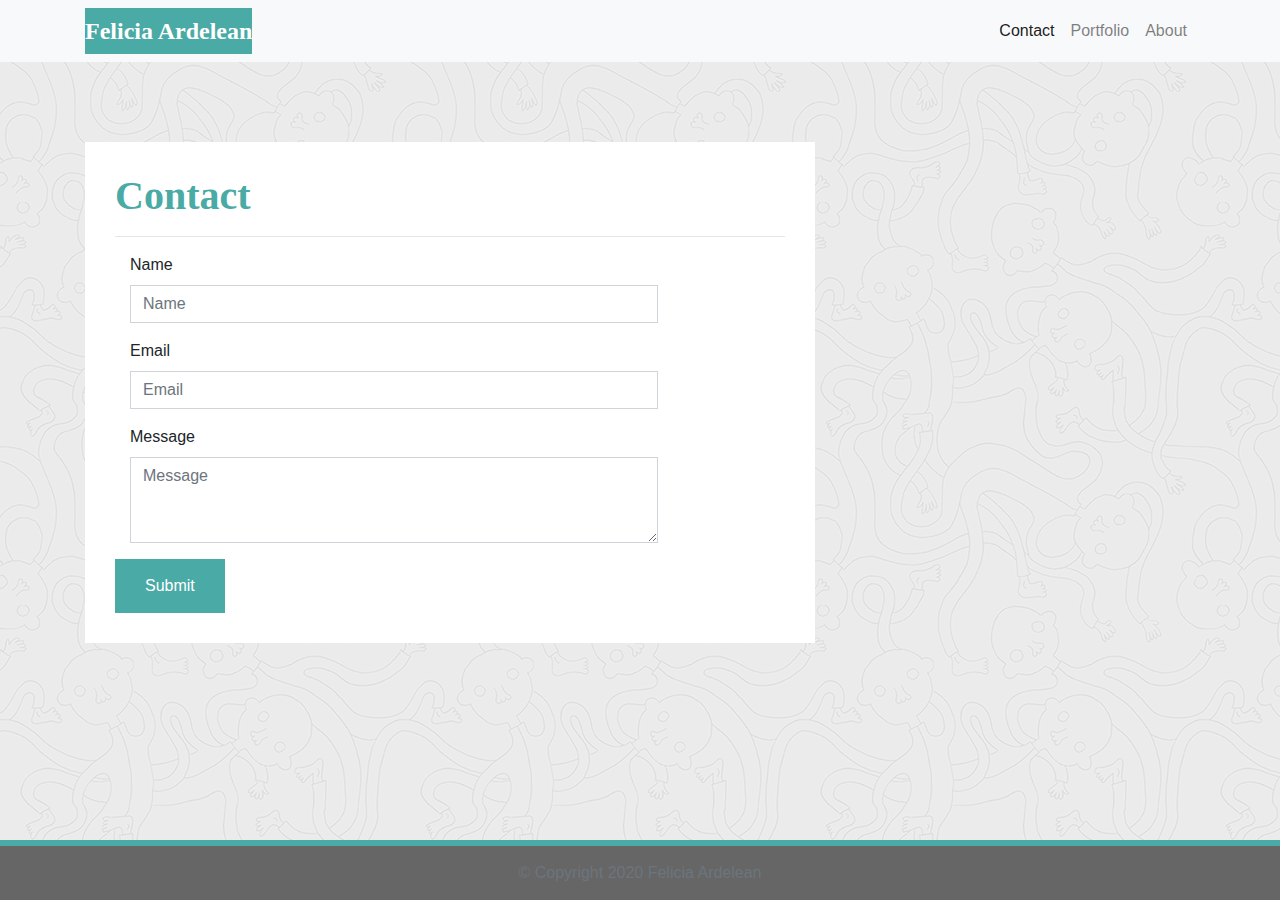
==== contact.html @ 16aacb9f "initial commit" ====
<!DOCTYPE html>
<html lang="en-us">

<head>

  <meta charset="UTF-8">
  <meta name="viewport" content="width=device-width, initial-scale=1.0">
  <meta http-equiv="X-UA-Compatible" content="ie=edge">

  <title>Felicia Ardelean Portfolio</title>

  <!-- Boostrap Stylesheet -->
  <link rel="stylesheet" href="https://maxcdn.bootstrapcdn.com/bootstrap/4.0.0/css/bootstrap.min.css">

  <!-- Our own CSS stylesheet -->
  <link rel="stylesheet" href="assets/css/styles.css" media="screen">

</head>

<body>

    <nav class="navbar navbar-expand-lg navbar-light bg-light">
        <div class="container">
          <!-- Brand and toggle get grouped for better mobile display -->
          <a class="navbar-brand" href="index.html" id="logo">Felicia Ardelean</a>
          <button class="navbar-toggler" type="button" data-toggle="collapse" data-target="#navbarTogglerDemo01"
            aria-controls="navbarTogglerDemo01" aria-expanded="false" aria-label="Toggle navigation">
            <span class="navbar-toggler-icon"></span>
          </button>
          <!-- Collect the nav links, forms, and other content for toggling -->
          <div class="collapse navbar-collapse" id="navbarTogglerDemo01">
            <ul class="navbar-nav ml-auto mt-2 mt-lg-0">
              <li class="nav-item">
                <a class="nav-link active" href="contact.html">Contact</a>
              </li>
              <li class="nav-item">
                <a class="nav-link" href="portfolio.html">Portfolio</a>
              </li>
              <li class="nav-item">
                <a class="nav-link" href="index.html">About</a>
              </li>
            </ul>
          </div>
          <!-- /.navbar-collapse -->
        </div>
        <!-- /.container -->
      </nav>
      <!-- End of navbar -->

  <!-- Start of container -->
  <main class="container">
    <section class="row">
      <div class="col-md-8">
        <form class="block form-horizontal">
          <h1 class="block-header">Contact</h1>
          <hr />
          <div class="form-group">
            <label for="name" class="col-sm-2 control-label">Name</label>
            <div class="col-sm-10">
              <input type="email" class="form-control" id="name" placeholder="Name">
            </div>
          </div>
          <div class="form-group">
            <label for="email" class="col-sm-2 control-label">Email</label>
            <div class="col-sm-10">
              <input type="password" class="form-control" id="email" placeholder="Email">
            </div>
          </div>
          <div class="form-group">
            <label class="col-sm-2 control-label" for="msg">Message</label>
            <div class="col-sm-10">
              <textarea id="msg" class="form-control" rows="3" placeholder="Message"></textarea>
            </div>
          </div>
          <button class="submit-btn">Submit</button>
        </form>
      </div>
    </section>
  </main>
  <!-- End of container -->

  <!-- Start of footer -->
  <footer class="footer">
    <div class="two-toned-footer-color"></div>
    <p class="text-muted text-muted-footer text-center">
      &copy; Copyright 2020 Felicia Ardelean
    </p>
  </footer>
  <!-- End of footer -->

  <!-- jQuery CDN -->
  <script type="text/javascript" src="https://cdnjs.cloudflare.com/ajax/libs/jquery/3.2.1/jquery.min.js"></script>

  <!-- Bootstrap CDN -->
  <script src="https://maxcdn.bootstrapcdn.com/bootstrap/4.0.0/js/bootstrap.min.js"></script></script>

</body>

</html>
---- assets/css/styles.css ----
/* --- STYLES FOR ALL PAGES --- */
body {
  /* Typography */
  font-family: Arial, "Helvetica Neue", Helvetica, sans-serif;

  /* Visual */
  background-image: url("../imgs/ignasi_pattern_s.png");
}

html {
  /* Positioning */
  position: relative;

  /* Box-model */
  min-height: 100%;
}

/* add space for fixed nav */
main {
  margin: 80px 0;
}

/* create styles for use for all white main boxes */
.block {
  background-color: #fff;

  padding: 30px;
  margin-bottom: 30px;
}

.block-header {
  /* Typography */
  color: #4aaaa5;
  font-family: Georgia, Times, "Times New Roman", serif;
  font-weight: bold;
}

/* NAV START */
#logo {
  font-family: Georgia, Times, "Times New Roman", serif;

  /* Typography */
  font-size: 24px;
  font-weight: bold;
  color: #fff;

  /* Visual */
  background: #4aaaa5;
}

/* override bootstrap hover color and border */
.navbar-default .navbar-nav > li > a:hover {
  color: #4aaaa5;
}

.navbar {
  background: white;
  border: none;
}

/* media query for nav background color change */
@media only screen and (max-width: 767px) {
  .navbar-header {
    background-color: #4aaaa5;
  }
}
/* END NAV */


/* CONNECT W/ ME CSS */
.connect-header {
  /* Typography */
  font-size: 25px;
}

.connect-photo {
  /* Box-model */
  width: 55px;
  height: 55px;
}

#images {
  /* Box-model */
  padding-top: 15px;

  /* Typography */
  text-align: center;
}
/* END CONNECT W/ ME */


/* BEGIN FOOTER */
.footer {
  /* Positioning */
  position: absolute;
  bottom: 0;

  /* Box-model */
  width: 100%;
  height: 60px;

  /* Visual */
  background-color: #666;
}

.text-muted-footer {
  /* Box-model */
  margin-top: 15px;

  /* Typography */
  color: #fff;
}

.two-toned-footer-color {
  /* Box-model */
  height: 6px;
  padding-top: 3px;

  /* Visual */
  background-color: #4aaaa5;
}
/* END FOOTER */
/* --- END STYLES FOR ALL PAGES --- */

/* --- PAGE-SPECIFIC STYLES --- */
/* ABOUT-ME PAGE */
.about-me-header {
  /* Positioning */
  margin-bottom: 33px;
  font-family: Georgia, Times, "Times New Roman", serif;

  /* Typography */
  font-size: 32px;
  font-weight: bold;
  color: #4aaaa5;
}

#about-image {
  /* Positioning */
  float: left;

  /* Box-model */
  width: 200px;
  margin: 0 20px 10px 0;
}
/* END ABOUT-ME PAGE */


/* PORTFOLIO PAGE */
.port-image {
  margin: 20px auto;
}
/* END PORTFOLIO PAGE */


/* CONTACT FORM PAGE  */
.form-control {
  /* give input boxes right angles */
  border-radius: 0;

  /* keep from horizontally resizing text area */
  min-width: 100%;
  max-width: 100%;
}

.submit-btn {
  /* Box-model */
  padding: 15px 30px;
  font-size: 16px;
  font-weight: lighter;

  /* Typography */
  color: #fff;

  /* Visual */
  background-color: #4aaaa5;
  border: 0;
}

.submit-btn:hover {
  opacity: .7;
}

/* END CONTACT FORM PAGE */
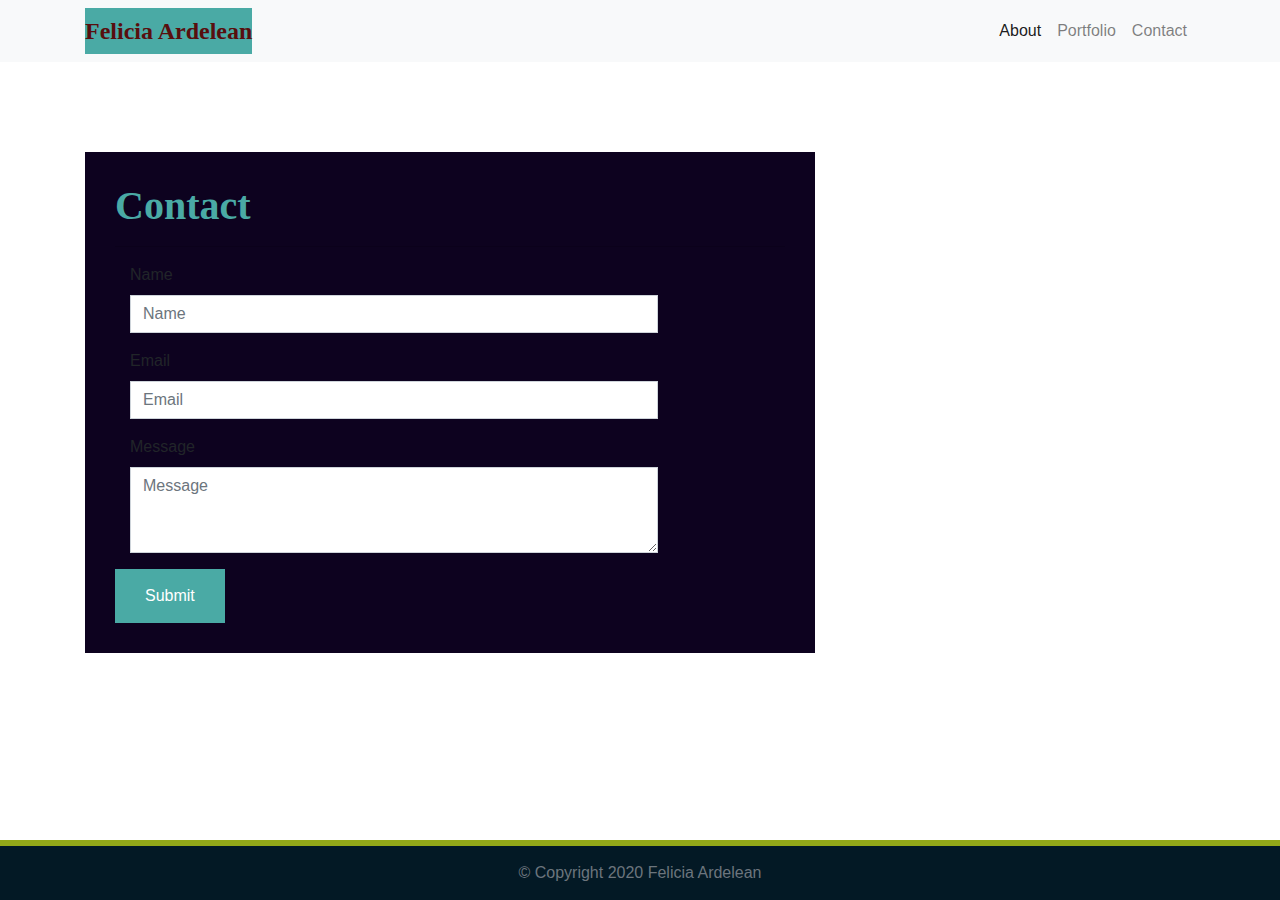
==== commit ed99f3d7: "added images" ====
--- a/contact.html
+++ b/contact.html
@@ -31,13 +31,13 @@
           <div class="collapse navbar-collapse" id="navbarTogglerDemo01">
             <ul class="navbar-nav ml-auto mt-2 mt-lg-0">
               <li class="nav-item">
-                <a class="nav-link active" href="contact.html">Contact</a>
+                <a class="nav-link active" href="index.html">About</a>
               </li>
               <li class="nav-item">
                 <a class="nav-link" href="portfolio.html">Portfolio</a>
               </li>
               <li class="nav-item">
-                <a class="nav-link" href="index.html">About</a>
+                <a class="nav-link" href="contact.html">Contact</a>
               </li>
             </ul>
           </div>
--- a/assets/css/styles.css
+++ b/assets/css/styles.css
@@ -4,7 +4,7 @@
   font-family: Arial, "Helvetica Neue", Helvetica, sans-serif;
 
   /* Visual */
-  background-image: url("../imgs/ignasi_pattern_s.png");
+  background-image: url("../imgs/table-on-wooden-plank-326279.jpg");
 }
 
 html {
@@ -17,12 +17,12 @@
 
 /* add space for fixed nav */
 main {
-  margin: 80px 0;
+  margin: 90px 0;
 }
 
 /* create styles for use for all white main boxes */
 .block {
-  background-color: #fff;
+  background-color: rgb(13, 2, 31);
 
   padding: 30px;
   margin-bottom: 30px;
@@ -42,7 +42,7 @@
   /* Typography */
   font-size: 24px;
   font-weight: bold;
-  color: #fff;
+  color: rgb(88, 14, 14);
 
   /* Visual */
   background: #4aaaa5;
@@ -100,7 +100,7 @@
   height: 60px;
 
   /* Visual */
-  background-color: #666;
+  background-color: rgb(3, 25, 37);
 }
 
 .text-muted-footer {
@@ -108,7 +108,7 @@
   margin-top: 15px;
 
   /* Typography */
-  color: #fff;
+  color: rgb(20, 10, 165);
 }
 
 .two-toned-footer-color {
@@ -117,7 +117,7 @@
   padding-top: 3px;
 
   /* Visual */
-  background-color: #4aaaa5;
+  background-color: #93a819;
 }
 /* END FOOTER */
 /* --- END STYLES FOR ALL PAGES --- */
